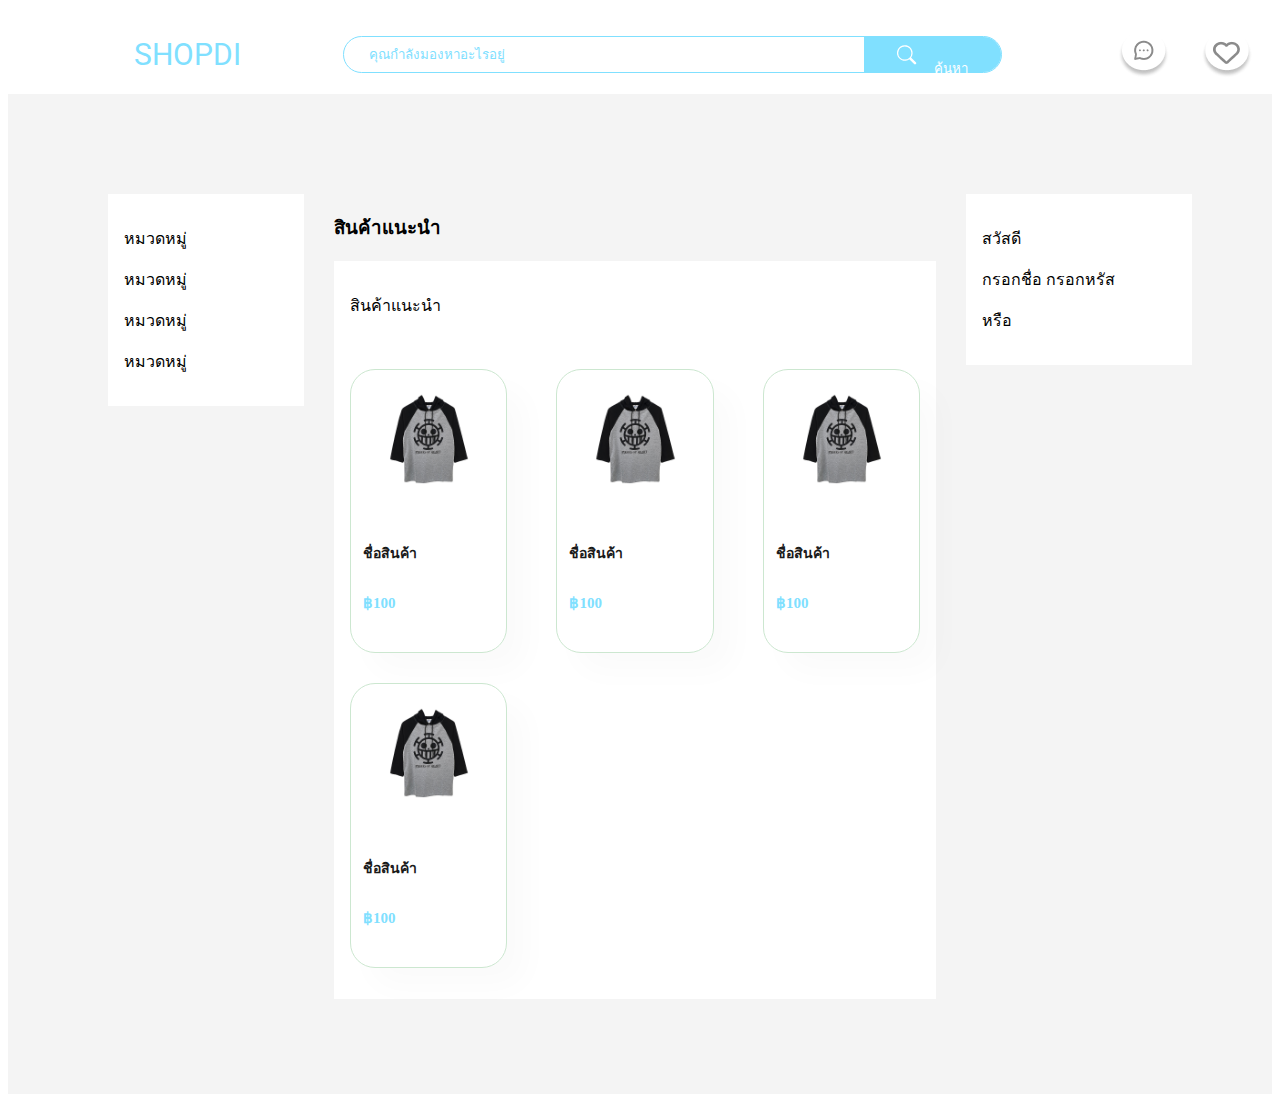
==== index.HTML @ a1b9ccfc "add" ====
<!DOCTYPE html>
<html lang="en">
<head>
    <meta charset="UTF-8">
    <meta http-equiv="X-UA-Compatible" content="IE=edge">
    <meta name="viewport" content="width=device-width, initial-scale=1.0">
    <link rel="stylesheet" href="style.css">
    <link href="https://cdn.jsdelivr.net/npm/bootstrap@5.3.0-alpha1/dist/css/bootstrap.min.css" rel="stylesheet" integrity="sha384-GLhlTQ8iRABdZLl6O3oVMWSktQOp6b7In1Zl3/Jr59b6EGGoI1aFkw7cmDA6j6gD" crossorigin="anonymous">
    <script src="https://cdn.jsdelivr.net/npm/bootstrap@5.3.0-alpha1/dist/js/bootstrap.bundle.min.js" integrity="sha384-w76AqPfDkMBDXo30jS1Sgez6pr3x5MlQ1ZAGC+nuZB+EYdgRZgiwxhTBTkF7CXvN" crossorigin="anonymous"></script>
    <link rel="preconnect" href="https://fonts.googleapis.com">
    <link rel="preconnect" href="https://fonts.gstatic.com" crossorigin>
    <link href="https://fonts.googleapis.com/css2?family=Roboto&display=swap" rel="stylesheet">
    <title>SHOPDI</title>
</head>
<body>
    <nav id="nav">
        <div class="input-search">
            <div class="nav-brand">
                <a href="index.html" id="nav-brand">SHOPDI</a>
            </div>
            <div class="input">         
                    <input type="text" placeholder="คุณกำลังมองหาอะไรอยู่" id="input">
                    <button type="button" id="btn">
                        <svg xmlns="http://www.w3.org/2000/svg" width="24" height="30" id="bi" viewBox="0 0 20 13" fill="currentColor">
                            <path d="M11.742 10.344a6.5 6.5 0 1 0-1.397 1.398h-.001c.03.04.062.078.098.115l3.85 3.85a1 1 0 0 0 1.415-1.414l-3.85-3.85a1.007 1.007 0 0 0-.115-.1zM12 6.5a5.5 5.5 0 1 1-11 0 5.5 5.5 0 0 1 11 0z"/>
                        </svg>
                        ค้นหา
                    </button>
            </div>
            <div class="icon">
                <img class="img" src="images/ข้อความ.png">
                <img class="img" src="images/ถูกใจ.png">
                <img class="img" src="images/โปรไฟล์.png">
            </div>
        </div>
    </nav>
    <div class="flexbox">    
        <div id="item-1">
            <div class="content">
                <p>หมวดหมู่</p>
                <p>หมวดหมู่</p>
                <p>หมวดหมู่</p>
                <p>หมวดหมู่</p>
            </div>
        </div>
        <div id="item-2">
            <h3>สินค้าแนะนำ</h3>
            <div class="content">
                <p>สินค้าแนะนำ</p>
                <section id="product1" class="section-1">
                    <div class="pro-container">
                        <div class="pro">
                            <img class="img" src="images/shop1.jpg" id="shop1" alt="">
                            <div class="des">
                                <h5>ชื่อสินค้า</h5>
                                <h4> ฿100</h4>
                            </div>
                        </div>
                        <div class="pro">
                            <img class="img" src="images/shop1.jpg" id="shop1" alt="">
                            <div class="des">
                                <h5>ชื่อสินค้า</h5>
                                <h4> ฿100</h4>
                            </div>
                        </div>
                        <div class="pro">
                            <img class="img" src="images/shop1.jpg" id="shop1" alt="">
                            <div class="des">
                                <h5>ชื่อสินค้า</h5>
                                <h4> ฿100</h4>
                            </div>
                        </div>
                        <div class="pro">
                            <img class="img" src="images/shop1.jpg" id="shop1" alt="">
                            <div class="des">
                                <h5>ชื่อสินค้า</h5>
                                <h4> ฿100</h4>
                            </div>
                        </div>
                    </div>
                </section>
            </div>
        </div>
        <div id="item-3">
            <div class="content">
                <p>สวัสดี </p>
                <p>กรอกชื่อ กรอกหรัส</p>
                <p>หรือ</p>
            </div>
        </div>
    </div>
    <script src="script.js"></script>
</body>
</html>
---- style.css ----
.input-search{
    display: flex;
    align-items: center;
    margin-top: 15px;
    margin-left: 10%;
    margin-right: 10%;
}

.nav-brand{
    font-size: 30px;
}

#nav-brand{
    text-decoration: none;
    font-family: 'Roboto', sans-serif;
    color: #80E0FF;
}

.input{
    display: flex;
    margin-left: 10%;
    margin-right: 10%;
    border: solid 1px #80E0FF;
    border-radius: 32px;
    width: 657px;
    align-items: center;
}

#input{
    width: 545px;
    height: 20px;
    border: none;
    margin-left: 20px;
    outline: #80E0FF;
    padding: 5px;
    font-family: 'Roboto', sans-serif;
}

input::placeholder{
    color: #80E0FF;
}

#bi{
    color: #FFF;
    margin-right: 10px;
    margin-bottom: 5px;
}

#btn{
    background-color: #80E0FF;
    outline: none;
    border: none;
    color: #FFF;
    border-top-right-radius: 30px;
    border-bottom-right-radius: 30px;
    height: 35px;
    width:150px;
    font-family: 'Roboto', sans-serif;
}

.icon{
    display: flex;
}

.img{
    margin: 10%;
    cursor: pointer;
}

.flexbox{
    background-color: #F4F4F4;
    display: flex;
    box-sizing: border-box;
    flex-direction: row;
    height: 1000px;
    padding-top: 100px;
}

#item-1{
    display: block;
    box-sizing: border-box;
    width: 25%;
    padding-left: 100px;
    padding-right: 20px;
}

#item-2{
    display: block;
    box-sizing: border-box;
    width: 50%;
    padding-left: 10px;
    padding-right: 20px;
}

#item-3{
    display: block;
    box-sizing: border-box;
    width: 25%;
    padding-left: 10px;
    padding-right: 80px;
}

.content{
    background-color: #FFF;
    padding: 16px;
}

#product1{
    text-align: center;
}

#product1 .pro-container{
    display: flex;
    justify-content:space-between;
    padding-top: 20px;
    flex-wrap: wrap;
}

#product1 .pro{
    width: 23%;
    min-width: 50px;
    padding: 10px 12px;
    border: 1px solid #cce7d0;
    border-radius: 25px;
    cursor: pointer;
    box-shadow: 20px 20px 30px rgba(0, 0, 0, 0.02);
    margin: 15px 0;
    transition: 0.2s ease;
}

#product1 .pro:hover{
    box-shadow: 20px 20px 30px rgba(0, 0, 0, 0.06);

}

#product1 .pro img{
    width: 70%;
    border-radius: 20px;
}

#product1 .pro .des{
    text-align: start;
    padding: 10px 0;
}


#product1 .pro .des h5{
    padding-top: 7px;
    color: #1a1a1a;
    font-size: 14px;
}

#product1 .pro .des h4{
    padding-top: 7px;
    font-size: 15px;
    font-weight: 700;
    color: #80E0FF;
}
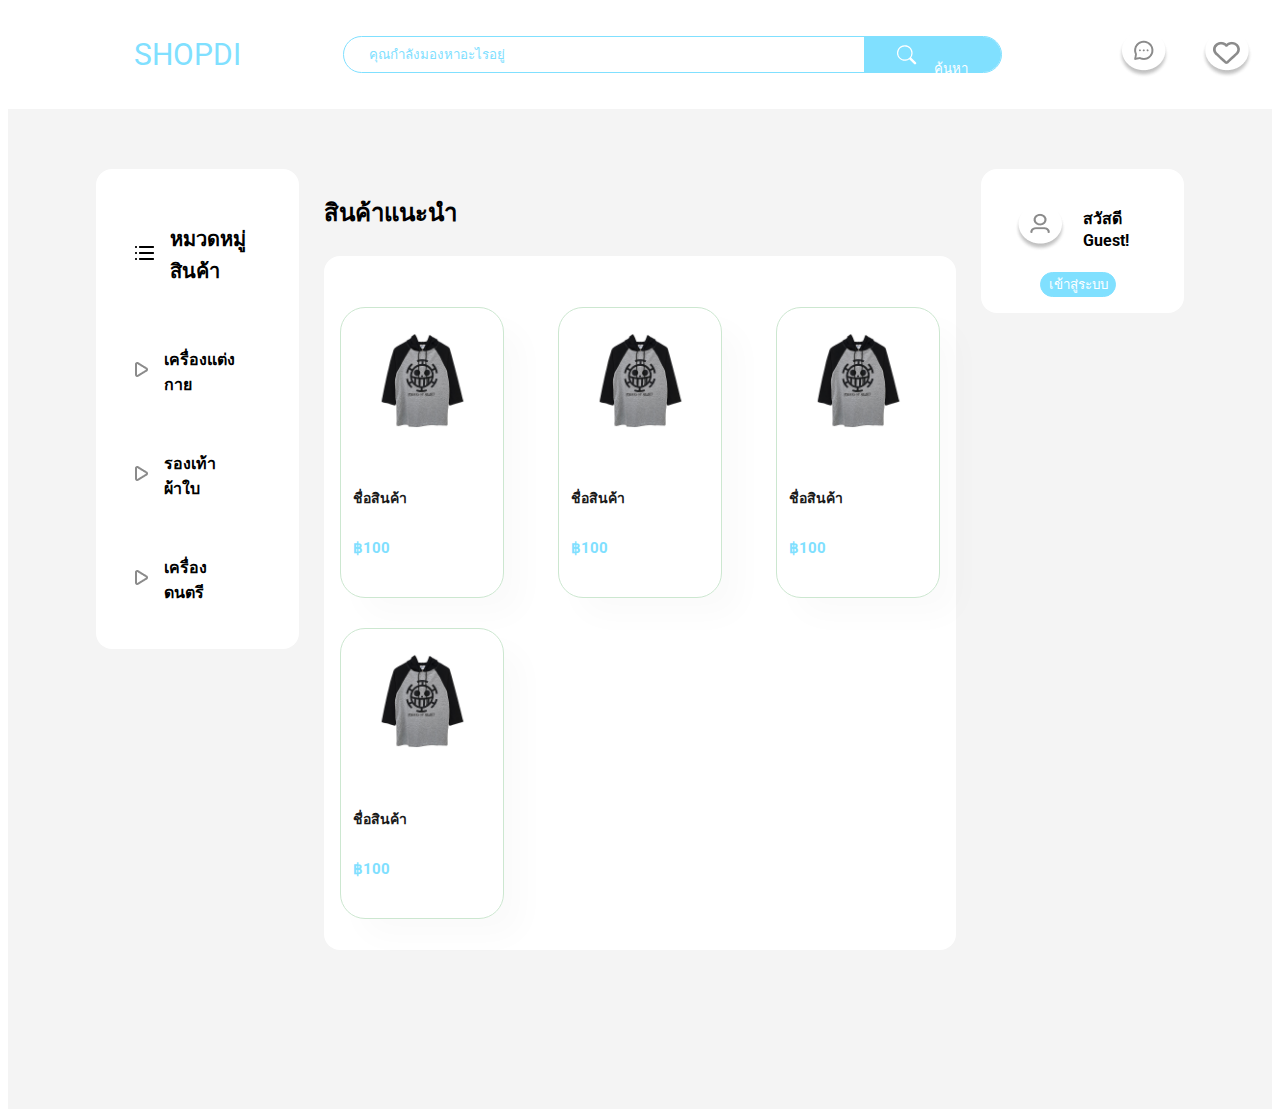
==== commit f099a1a3: "push" ====
--- a/index.HTML
+++ b/index.HTML
@@ -37,16 +37,27 @@
     <div class="flexbox">    
         <div id="item-1">
             <div class="content">
-                <p>หมวดหมู่</p>
-                <p>หมวดหมู่</p>
-                <p>หมวดหมู่</p>
-                <p>หมวดหมู่</p>
+                <div class="in-item">
+                    <img class="img" src="images/Group.png">
+                    <h4 id="in-item-1" style="font-size: 20px;">หมวดหมู่สินค้า</h4>
+                </div>
+                <div class="in-item">
+                    <img class="img" src="images/Vector.png">
+                    <h4 id="in-item-2" style="font-size: 16px;">เครื่องแต่งกาย</h4>
+                </div>
+                <div class="in-item">
+                    <img class="img" src="images/Vector.png">
+                    <h4 id="in-item-3" style="font-size: 16px;">รองเท้าผ้าใบ</h4>
+                </div>
+                <div class="in-item">
+                    <img class="img" src="images/Vector.png">
+                    <h4 id="in-item-4" style="font-size: 16px;">เครื่องดนตรี</h4>
+                </div>
             </div>
         </div>
         <div id="item-2">
-            <h3>สินค้าแนะนำ</h3>
+            <h3 style="font-size: 24px;">สินค้าแนะนำ</h3>
             <div class="content">
-                <p>สินค้าแนะนำ</p>
                 <section id="product1" class="section-1">
                     <div class="pro-container">
                         <div class="pro">
@@ -83,9 +94,11 @@
         </div>
         <div id="item-3">
             <div class="content">
-                <p>สวัสดี </p>
-                <p>กรอกชื่อ กรอกหรัส</p>
-                <p>หรือ</p>
+                <div class="login">
+                    <img class="img" src="images/โปรไฟล์.png">
+                    <h4 class="font" style="font-size: 16px;">สวัสดี Guest!</h4>
+                </div>
+                <button class="btn-log">เข้าสู่ระบบ</button>
             </div>
         </div>
     </div>
--- a/style.css
+++ b/style.css
@@ -6,14 +6,16 @@
     margin-right: 10%;
 }
 
-.nav-brand{
-    font-size: 30px;
-}
+.font{
+    font-family: 'Roboto', sans-serif;
+}
+
 
 #nav-brand{
     text-decoration: none;
     font-family: 'Roboto', sans-serif;
     color: #80E0FF;
+    font-size: 30px;
 }
 
 .input{
@@ -73,36 +75,78 @@
     box-sizing: border-box;
     flex-direction: row;
     height: 1000px;
-    padding-top: 100px;
+    padding-top: 60px;
+    font-family: 'Roboto', sans-serif;
+    margin-top: 15px;
+    align-items: flex-start;
 }
 
 #item-1{
     display: block;
     box-sizing: border-box;
     width: 25%;
-    padding-left: 100px;
-    padding-right: 20px;
+    padding-left: 7%;
+    padding-right: 2%;
 }
 
 #item-2{
     display: block;
     box-sizing: border-box;
     width: 50%;
-    padding-left: 10px;
-    padding-right: 20px;
+    padding-left: 2%px;
+    padding-right: 2%px;
 }
 
 #item-3{
     display: block;
     box-sizing: border-box;
     width: 25%;
-    padding-left: 10px;
-    padding-right: 80px;
+    padding-left: 2%;
+    padding-right: 7%;
 }
 
 .content{
     background-color: #FFF;
     padding: 16px;
+    border-radius: 16px;
+}
+
+.in-item{
+    display: flex;
+    align-items: center;
+    justify-content: center;
+    box-sizing: border-box;
+    margin: 4%;
+}
+
+#in-item-1{
+    display: flex;
+    padding-top: 3%;
+    padding-right: 3%;
+}
+
+#in-item-2{
+    padding-top: 3%;
+    display: flex;
+    padding-right: 14%;
+}
+
+#in-item-3{
+    padding-top: 3%;
+    display: flex;
+    padding-right: 17%;
+}
+
+#in-item-4{
+    padding-top: 3%;
+    display: flex;
+    padding-right: 20%;
+}
+
+.in-item img{
+    align-items: flex-start;
+    width: auto;
+    height: auto;
 }
 
 #product1{
@@ -157,3 +201,17 @@
     color: #80E0FF;
 }
 
+.login{
+    display: flex;
+    align-items: center;
+}
+
+.btn-log{
+    border-radius: 16px;
+    background-color: #80E0FF;
+    margin-left: 25%;
+    margin-right: 25%;
+    color: #FFF;
+    border: solid 1px #80E0FF;
+    width: 45%;
+}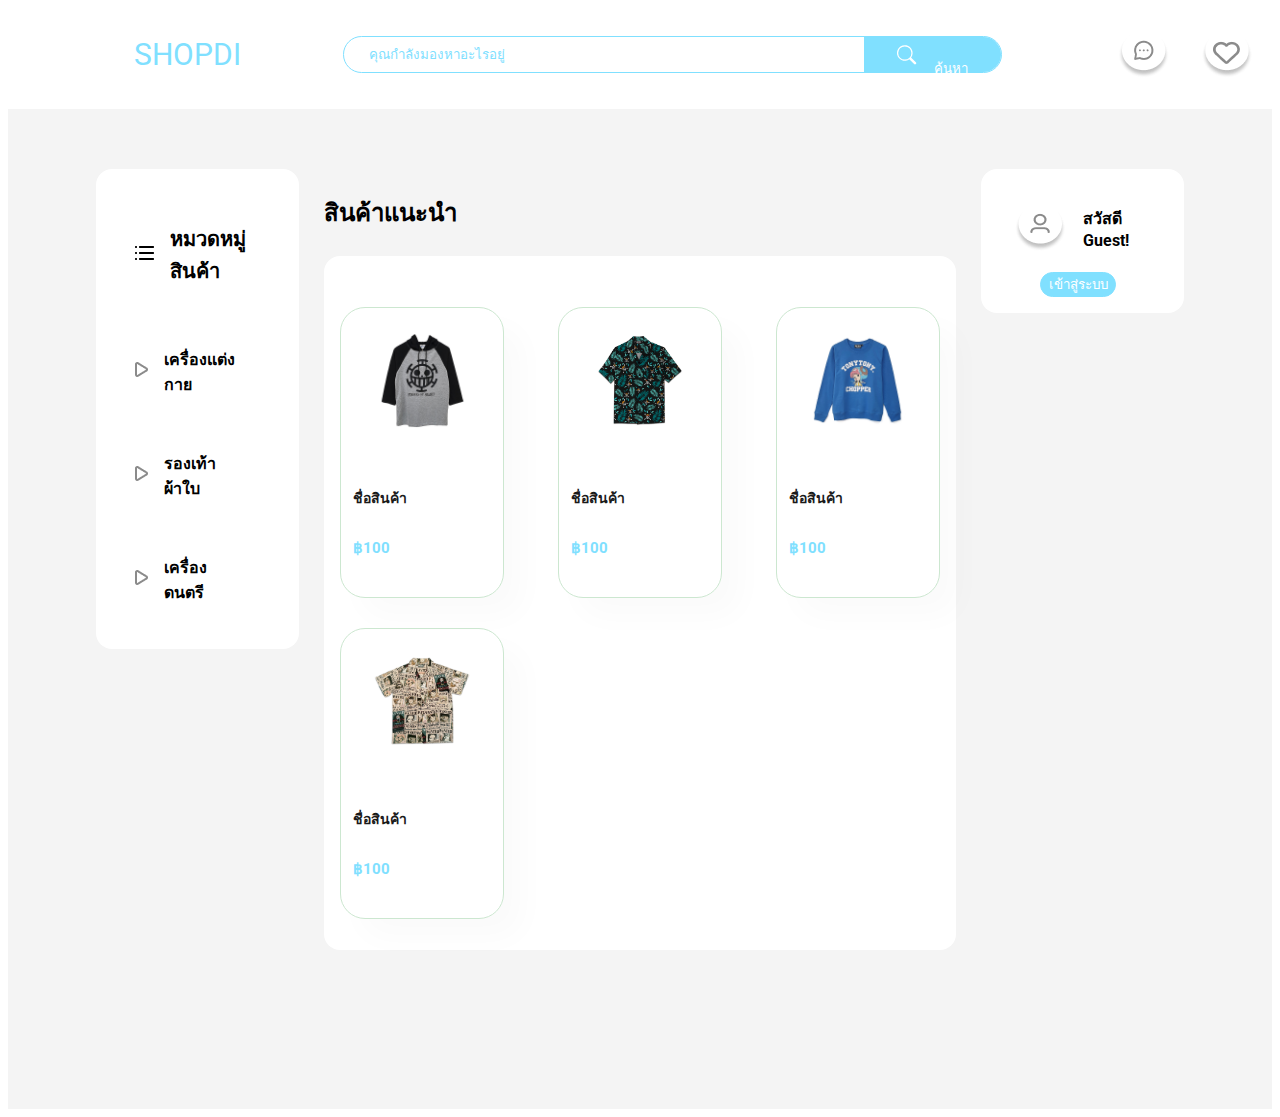
==== commit f8f0ce9b: "add" ====
--- a/index.HTML
+++ b/index.HTML
@@ -60,29 +60,29 @@
             <div class="content">
                 <section id="product1" class="section-1">
                     <div class="pro-container">
-                        <div class="pro">
+                        <div class="pro" onclick="window.location.href='sproduct.html';">
                             <img class="img" src="images/shop1.jpg" id="shop1" alt="">
                             <div class="des">
                                 <h5>ชื่อสินค้า</h5>
                                 <h4> ฿100</h4>
                             </div>
                         </div>
-                        <div class="pro">
-                            <img class="img" src="images/shop1.jpg" id="shop1" alt="">
+                        <div class="pro" onclick="window.location.href='sproduct-2.html';">
+                            <img class="img" src="images/shop2.jpg" id="shop1" alt="">
                             <div class="des">
                                 <h5>ชื่อสินค้า</h5>
                                 <h4> ฿100</h4>
                             </div>
                         </div>
-                        <div class="pro">
-                            <img class="img" src="images/shop1.jpg" id="shop1" alt="">
+                        <div class="pro" onclick="window.location.href='sproduct-1.html';">
+                            <img class="img" src="images/shop3.jpg" id="shop1" alt="">
                             <div class="des">
                                 <h5>ชื่อสินค้า</h5>
                                 <h4> ฿100</h4>
                             </div>
                         </div>
-                        <div class="pro">
-                            <img class="img" src="images/shop1.jpg" id="shop1" alt="">
+                        <div class="pro" onclick="window.location.href='sproduct-3.html';">
+                            <img class="img" src="images/shop4.jpg" id="shop1" alt="">
                             <div class="des">
                                 <h5>ชื่อสินค้า</h5>
                                 <h4> ฿100</h4>
--- a/style.css
+++ b/style.css
@@ -214,4 +214,72 @@
     color: #FFF;
     border: solid 1px #80E0FF;
     width: 45%;
-}+}
+
+.content-sproduct{
+    background-color: #ffffff;
+    width: 545%;
+    padding: 125px;
+    border-radius: 10px;
+}
+
+#prodetails{
+    display: flex;
+    margin-top: 20px;
+}
+
+#prodetails .single-pro-image{
+    width: 40%;
+    margin-right: 50px;
+}
+
+.small-img-group{
+    display: flex;
+    justify-content: space-between;
+}
+
+.small-img-col{
+    flex-basis: 24%;
+    cursor: pointer;
+}
+
+#prodetails .single-pro-details{
+    width: 50%;
+    padding-top:30px;
+}
+
+#prodetails .single-pro-details h4{
+    padding: 40px 0 20px 0;
+}
+
+#prodetails .single-pro-details h2{
+    font-size: 26px;
+    color: #80E0FF;
+}
+
+#prodetails .single-pro-details button{
+    width: 125px;
+    padding: 10px;
+    border-radius: 100px;
+    background: #80E0FF;
+    color: #ffffff;
+}
+
+#prodetails .single-pro-details span{
+    line-height: 25px;
+}
+
+.profile{
+    display: flex;
+}
+
+.content-sproduct-1{
+    background-color: #80E0FF;
+    width: 400px;
+    height: 80px;
+    padding: 10px;
+    border-radius: 10px;
+    padding-top:10px;
+    margin-top: 30px;
+}
+
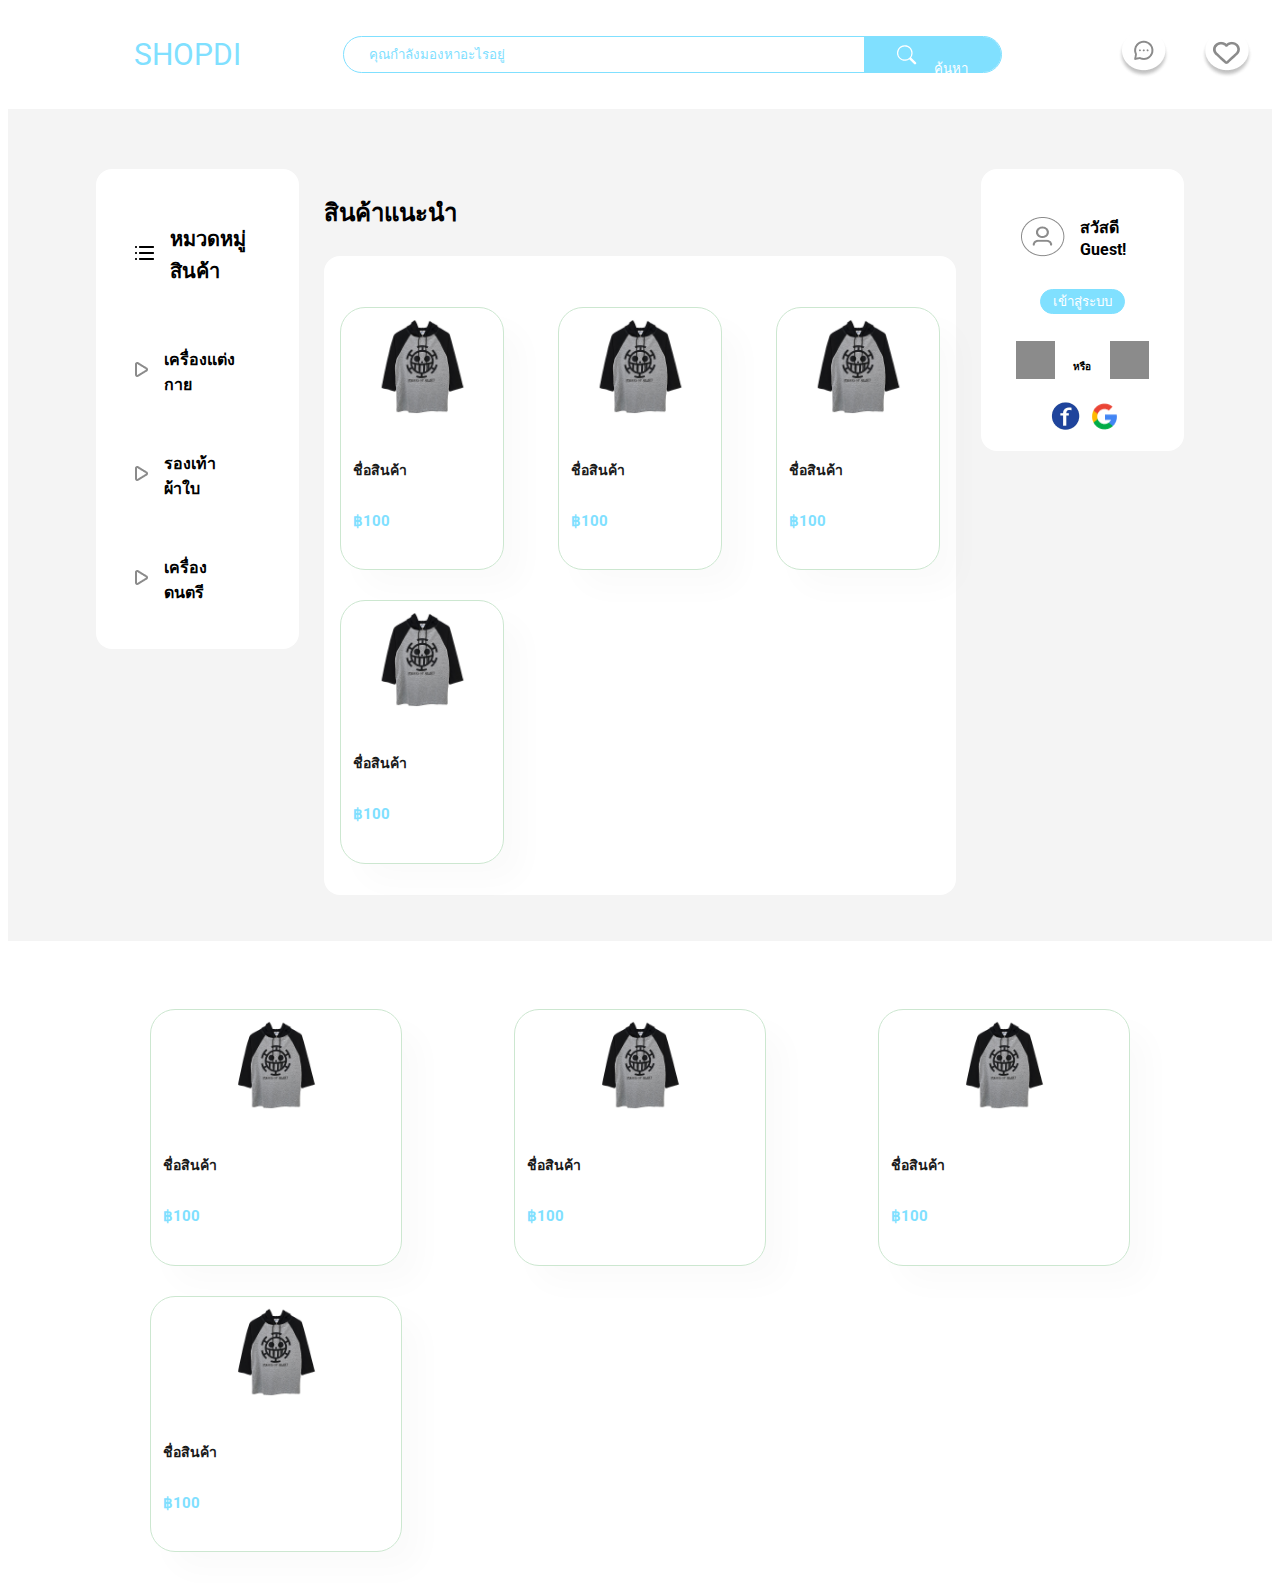
==== commit d655b127: "push" ====
--- a/index.HTML
+++ b/index.HTML
@@ -28,9 +28,9 @@
                     </button>
             </div>
             <div class="icon">
-                <img class="img" src="images/ข้อความ.png">
-                <img class="img" src="images/ถูกใจ.png">
-                <img class="img" src="images/โปรไฟล์.png">
+                <img class="img-feature" src="images/ข้อความ.png">
+                <img class="img-feature" src="images/ถูกใจ.png">
+                <img class="img-feature" src="images/โปรไฟล์.png">
             </div>
         </div>
     </nav>
@@ -38,19 +38,19 @@
         <div id="item-1">
             <div class="content">
                 <div class="in-item">
-                    <img class="img" src="images/Group.png">
+                    <img class="img-feature" src="images/Group.png">
                     <h4 id="in-item-1" style="font-size: 20px;">หมวดหมู่สินค้า</h4>
                 </div>
                 <div class="in-item">
-                    <img class="img" src="images/Vector.png">
+                    <img class="img-feature" src="images/Vector.png">
                     <h4 id="in-item-2" style="font-size: 16px;">เครื่องแต่งกาย</h4>
                 </div>
                 <div class="in-item">
-                    <img class="img" src="images/Vector.png">
+                    <img class="img-feature" src="images/Vector.png">
                     <h4 id="in-item-3" style="font-size: 16px;">รองเท้าผ้าใบ</h4>
                 </div>
                 <div class="in-item">
-                    <img class="img" src="images/Vector.png">
+                    <img class="img-feature" src="images/Vector.png">
                     <h4 id="in-item-4" style="font-size: 16px;">เครื่องดนตรี</h4>
                 </div>
             </div>
@@ -60,29 +60,29 @@
             <div class="content">
                 <section id="product1" class="section-1">
                     <div class="pro-container">
-                        <div class="pro" onclick="window.location.href='sproduct.html';">
+                        <div class="pro">
                             <img class="img" src="images/shop1.jpg" id="shop1" alt="">
                             <div class="des">
                                 <h5>ชื่อสินค้า</h5>
                                 <h4> ฿100</h4>
                             </div>
                         </div>
-                        <div class="pro" onclick="window.location.href='sproduct-2.html';">
-                            <img class="img" src="images/shop2.jpg" id="shop1" alt="">
+                        <div class="pro">
+                            <img class="img" src="images/shop1.jpg" id="shop1" alt="">
                             <div class="des">
                                 <h5>ชื่อสินค้า</h5>
                                 <h4> ฿100</h4>
                             </div>
                         </div>
-                        <div class="pro" onclick="window.location.href='sproduct-1.html';">
-                            <img class="img" src="images/shop3.jpg" id="shop1" alt="">
+                        <div class="pro">
+                            <img class="img" src="images/shop1.jpg" id="shop1" alt="">
                             <div class="des">
                                 <h5>ชื่อสินค้า</h5>
                                 <h4> ฿100</h4>
                             </div>
                         </div>
-                        <div class="pro" onclick="window.location.href='sproduct-3.html';">
-                            <img class="img" src="images/shop4.jpg" id="shop1" alt="">
+                        <div class="pro">
+                            <img class="img" src="images/shop1.jpg" id="shop1" alt="">
                             <div class="des">
                                 <h5>ชื่อสินค้า</h5>
                                 <h4> ฿100</h4>
@@ -95,13 +95,58 @@
         <div id="item-3">
             <div class="content">
                 <div class="login">
-                    <img class="img" src="images/โปรไฟล์.png">
+                    <img class="img-feature" src="images/โปรไฟล์-ล็อคอิน.png">
                     <h4 class="font" style="font-size: 16px;">สวัสดี Guest!</h4>
                 </div>
                 <button class="btn-log">เข้าสู่ระบบ</button>
+                <div class="at-login">
+                    <hr class="hr" width=25% size=1 color="#8B8B8B">
+                    <h6 class="font" id="text-or">หรือ</h6>
+                    <hr class="hr" width=25% size=1 color="#8B8B8B">
+                </div>
+                <div id="at-login" class="at-login">
+                    <img class="img-login" src="images/facebook.png">
+                    <img class="img-login" src="images/google.png">
+                </div>
             </div>
         </div>
-    </div>
+        <div id="item-4">
+            <div class="content">
+                <section id="product1" class="section-2">
+                    <div class="pro-container">
+                        <div class="pro">
+                            <img class="img-pro" src="images/shop1.jpg" id="shop1" alt="">
+                            <div class="des">
+                                <h5>ชื่อสินค้า</h5>
+                                <h4> ฿100</h4>
+                            </div>
+                        </div>
+                        <div class="pro">
+                            <img class="img-pro" src="images/shop1.jpg" id="shop1" alt="">
+                            <div class="des">
+                                <h5>ชื่อสินค้า</h5>
+                                <h4> ฿100</h4>
+                            </div>
+                        </div>
+                        <div class="pro">
+                            <img class="img-pro" src="images/shop1.jpg" id="shop1" alt="">
+                            <div class="des">
+                                <h5>ชื่อสินค้า</h5>
+                                <h4> ฿100</h4>
+                            </div>
+                        </div>
+                        <div class="pro">
+                            <img class="img-pro" src="images/shop1.jpg" id="shop1" alt="">
+                            <div class="des">
+                                <h5>ชื่อสินค้า</h5>
+                                <h4> ฿100</h4>
+                            </div>
+                        </div>
+                    </div>
+                </section>
+            </div>
+        </div>
+    <div>
     <script src="script.js"></script>
 </body>
 </html>--- a/style.css
+++ b/style.css
@@ -64,7 +64,7 @@
     display: flex;
 }
 
-.img{
+.img-feature{
     margin: 10%;
     cursor: pointer;
 }
@@ -74,11 +74,12 @@
     display: flex;
     box-sizing: border-box;
     flex-direction: row;
-    height: 1000px;
+    height: 832px;
     padding-top: 60px;
     font-family: 'Roboto', sans-serif;
     margin-top: 15px;
-    align-items: flex-start;
+    justify-content: center;
+    flex-wrap: wrap;
 }
 
 #item-1{
@@ -103,6 +104,15 @@
     width: 25%;
     padding-left: 2%;
     padding-right: 7%;
+}
+
+#item-4{
+    display: block;
+    box-sizing: border-box;
+    width: 80%;
+    padding-left: 2%px;
+    padding-right: 2%px;
+    margin-top: 5%;
 }
 
 .content{
@@ -117,6 +127,7 @@
     justify-content: center;
     box-sizing: border-box;
     margin: 4%;
+    cursor: pointer;
 }
 
 #in-item-1{
@@ -204,82 +215,43 @@
 .login{
     display: flex;
     align-items: center;
+    margin: 5%;
 }
 
 .btn-log{
-    border-radius: 16px;
+    border-radius: 20px;
     background-color: #80E0FF;
     margin-left: 25%;
     margin-right: 25%;
+    margin-bottom: 5%;
     color: #FFF;
     border: solid 1px #80E0FF;
-    width: 45%;
-}
-
-.content-sproduct{
-    background-color: #ffffff;
-    width: 545%;
-    padding: 125px;
-    border-radius: 10px;
-}
-
-#prodetails{
-    display: flex;
-    margin-top: 20px;
-}
-
-#prodetails .single-pro-image{
+    width: 50%;
+    height: 70%;
+}
+
+.at-login{
+    display: flex;
+    justify-content: center;
+}
+
+.hr{
+    display: flex;
+    margin: 11%;
+    align-items: center;
+}
+
+#text-or{
+    font-size: 10px;    
+    padding-top: 8%;
+}
+
+#at-login .img-login{
+    cursor: pointer;
+    margin: 2%;
+}
+
+#product1 .pro .img-pro{
     width: 40%;
-    margin-right: 50px;
-}
-
-.small-img-group{
-    display: flex;
-    justify-content: space-between;
-}
-
-.small-img-col{
-    flex-basis: 24%;
-    cursor: pointer;
-}
-
-#prodetails .single-pro-details{
-    width: 50%;
-    padding-top:30px;
-}
-
-#prodetails .single-pro-details h4{
-    padding: 40px 0 20px 0;
-}
-
-#prodetails .single-pro-details h2{
-    font-size: 26px;
-    color: #80E0FF;
-}
-
-#prodetails .single-pro-details button{
-    width: 125px;
-    padding: 10px;
-    border-radius: 100px;
-    background: #80E0FF;
-    color: #ffffff;
-}
-
-#prodetails .single-pro-details span{
-    line-height: 25px;
-}
-
-.profile{
-    display: flex;
-}
-
-.content-sproduct-1{
-    background-color: #80E0FF;
-    width: 400px;
-    height: 80px;
-    padding: 10px;
-    border-radius: 10px;
-    padding-top:10px;
-    margin-top: 30px;
-}
-
+    border-radius: 20px;
+}
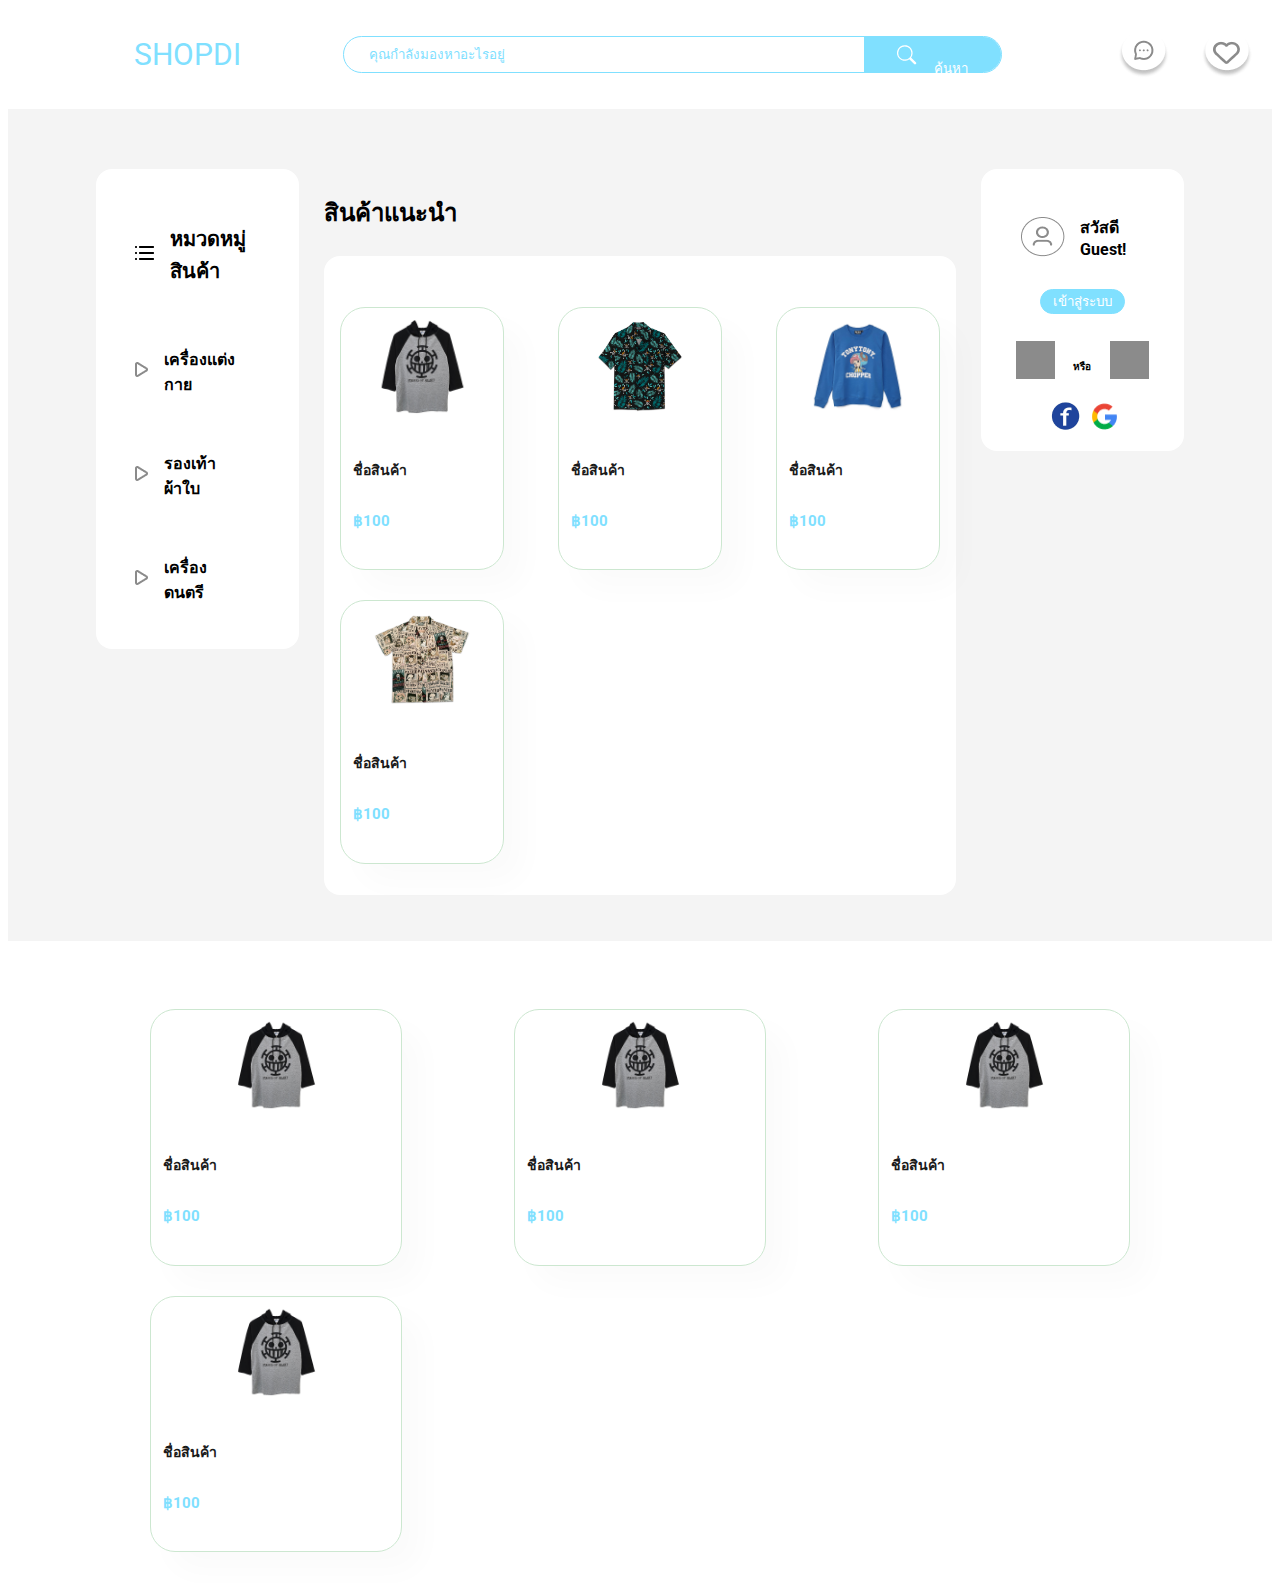
==== commit c9883dda: "push" ====
--- a/index.HTML
+++ b/index.HTML
@@ -60,29 +60,29 @@
             <div class="content">
                 <section id="product1" class="section-1">
                     <div class="pro-container">
-                        <div class="pro">
+                        <div class="pro" onclick="window.location.href='sproduct.html';">
                             <img class="img" src="images/shop1.jpg" id="shop1" alt="">
                             <div class="des">
                                 <h5>ชื่อสินค้า</h5>
                                 <h4> ฿100</h4>
                             </div>
                         </div>
-                        <div class="pro">
-                            <img class="img" src="images/shop1.jpg" id="shop1" alt="">
+                        <div class="pro" onclick="window.location.href='sproduct-2.html';">
+                            <img class="img" src="images/shop2.jpg" id="shop1" alt="">
                             <div class="des">
                                 <h5>ชื่อสินค้า</h5>
                                 <h4> ฿100</h4>
                             </div>
                         </div>
-                        <div class="pro">
-                            <img class="img" src="images/shop1.jpg" id="shop1" alt="">
+                        <div class="pro" onclick="window.location.href='sproduct-1.html';">
+                            <img class="img" src="images/shop3.jpg" id="shop1" alt="">
                             <div class="des">
                                 <h5>ชื่อสินค้า</h5>
                                 <h4> ฿100</h4>
                             </div>
                         </div>
-                        <div class="pro">
-                            <img class="img" src="images/shop1.jpg" id="shop1" alt="">
+                        <div class="pro" onclick="window.location.href='sproduct-3.html';">
+                            <img class="img" src="images/shop4.jpg" id="shop1" alt="">
                             <div class="des">
                                 <h5>ชื่อสินค้า</h5>
                                 <h4> ฿100</h4>
--- a/style.css
+++ b/style.css
@@ -255,3 +255,70 @@
     width: 40%;
     border-radius: 20px;
 }
+
+.content-sproduct{
+    background-color: #ffffff;
+    width: 545%;
+    padding: 125px;
+    border-radius: 10px;
+}
+
+#prodetails{
+    display: flex;
+    margin-top: 20px;
+}
+
+#prodetails .single-pro-image{
+    width: 40%;
+    margin-right: 50px;
+}
+
+.small-img-group{
+    display: flex;
+    justify-content: space-between;
+}
+
+.small-img-col{
+    flex-basis: 24%;
+    cursor: pointer;
+}
+
+#prodetails .single-pro-details{
+    width: 50%;
+    padding-top:30px;
+}
+
+#prodetails .single-pro-details h4{
+    padding: 40px 0 20px 0;
+}
+
+#prodetails .single-pro-details h2{
+    font-size: 26px;
+    color: #80E0FF;
+}
+
+#prodetails .single-pro-details button{
+    width: 125px;
+    padding: 10px;
+    border-radius: 100px;
+    background: #80E0FF;
+    color: #ffffff;
+}
+
+#prodetails .single-pro-details span{
+    line-height: 25px;
+}
+
+.profile{
+    display: flex;
+}
+
+.content-sproduct-1{
+    background-color: #80E0FF;
+    width: 400px;
+    height: 80px;
+    padding: 10px;
+    border-radius: 10px;
+    padding-top:10px;
+    margin-top: 30px;
+}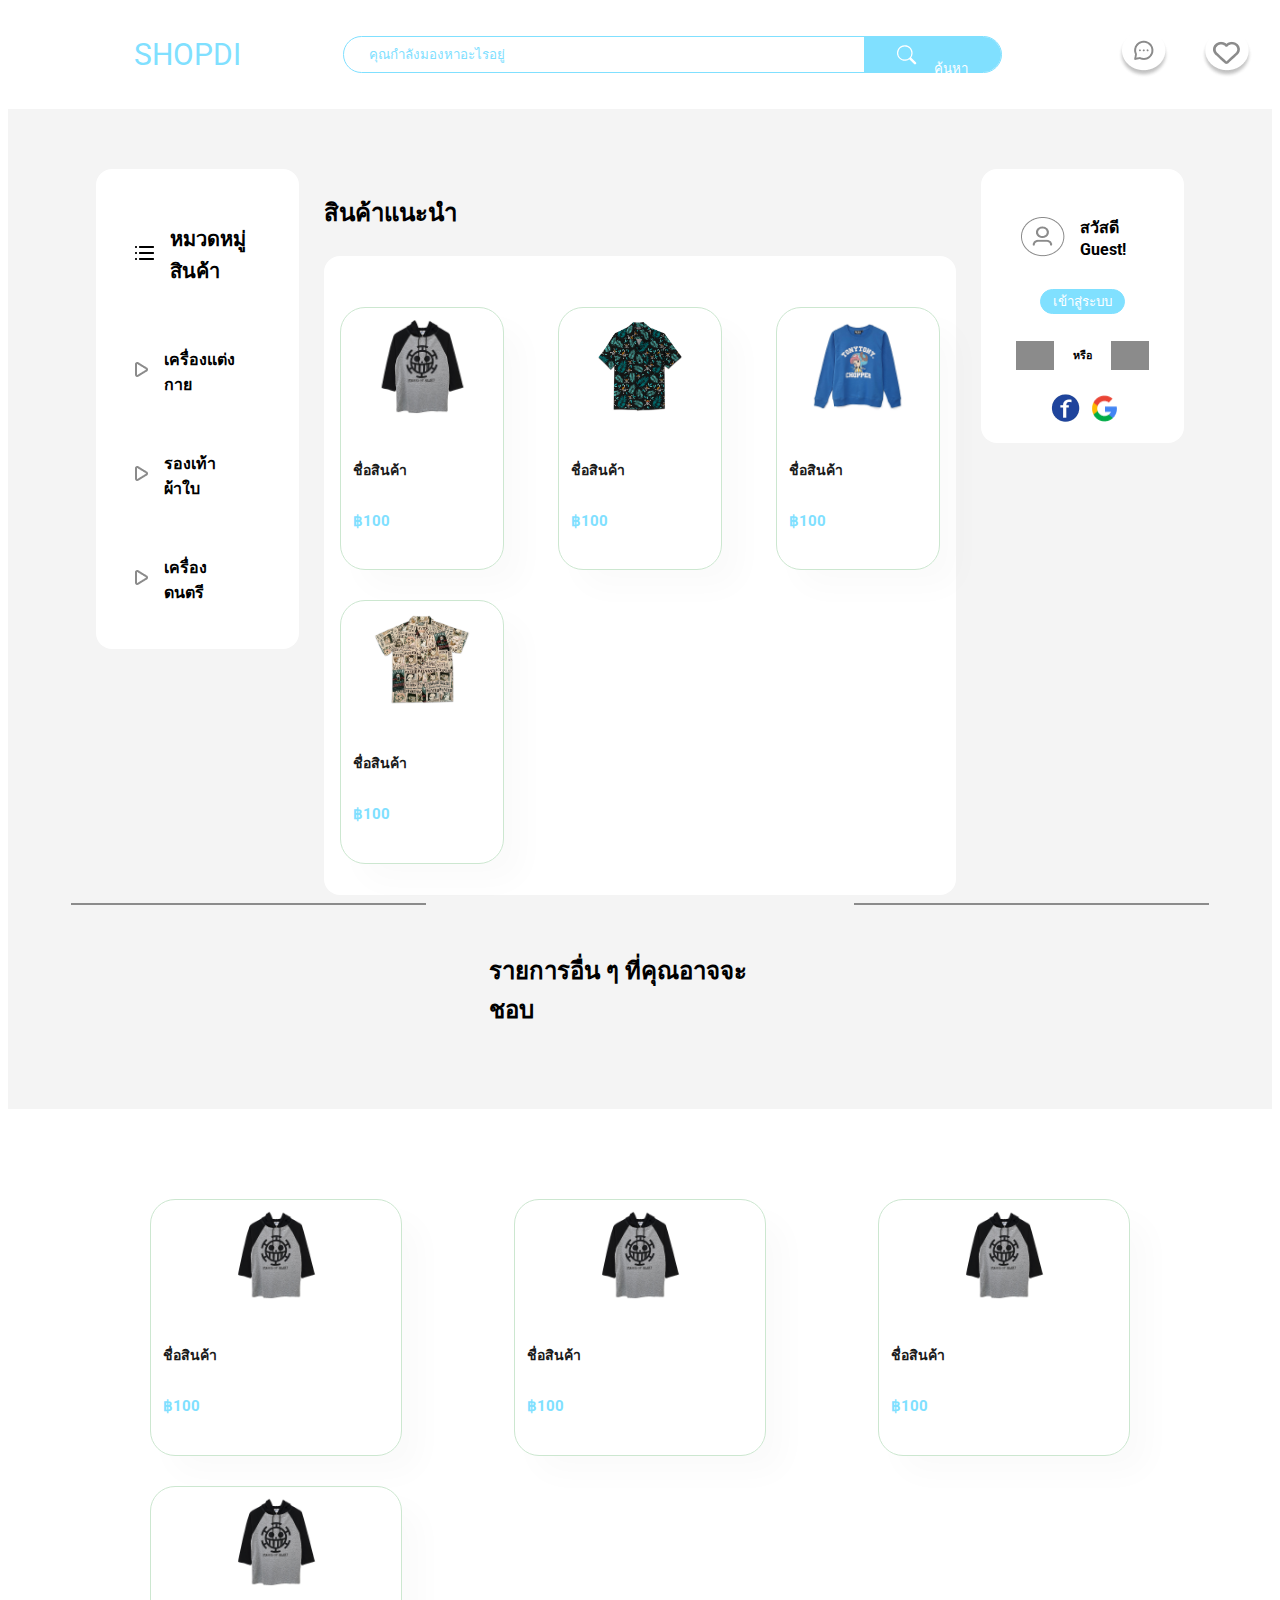
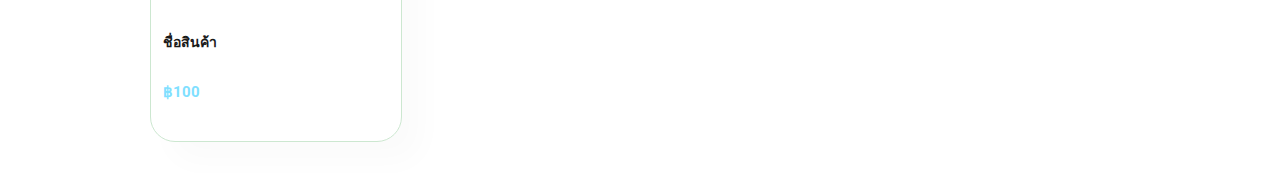
==== commit bf465a9d: "add" ====
--- a/index.HTML
+++ b/index.HTML
@@ -101,7 +101,7 @@
                 <button class="btn-log">เข้าสู่ระบบ</button>
                 <div class="at-login">
                     <hr class="hr" width=25% size=1 color="#8B8B8B">
-                    <h6 class="font" id="text-or">หรือ</h6>
+                    <h6 class="font" id="text-or1">หรือ</h6>
                     <hr class="hr" width=25% size=1 color="#8B8B8B">
                 </div>
                 <div id="at-login" class="at-login">
@@ -110,6 +110,13 @@
                 </div>
             </div>
         </div>
+
+        <div class="hr-or">
+            <hr class="hr-or-hr" width=28% size=2 color="#8B8B8B">
+            <h6 class="font" id="text-or-2" >รายการอื่น ๆ ที่คุณอาจจะชอบ</h6>
+            <hr class="hr-or-hr" width=28% size=2 color="#8B8B8B">
+        </div>
+
         <div id="item-4">
             <div class="content">
                 <section id="product1" class="section-2">
--- a/style.css
+++ b/style.css
@@ -74,7 +74,19 @@
     display: flex;
     box-sizing: border-box;
     flex-direction: row;
-    height: 832px;
+    height: 1000px;
+    padding-top: 60px;
+    font-family: 'Roboto', sans-serif;
+    margin-top: 15px;
+    justify-content: center;
+    flex-wrap: wrap;
+}
+
+.flexbox-1{
+    background-color: #F4F4F4;
+    box-sizing: border-box;
+    flex-direction: row;
+    height: 1000px;
     padding-top: 60px;
     font-family: 'Roboto', sans-serif;
     margin-top: 15px;
@@ -97,6 +109,8 @@
     padding-left: 2%px;
     padding-right: 2%px;
 }
+
+
 
 #item-3{
     display: block;
@@ -228,7 +242,7 @@
     border: solid 1px #80E0FF;
     width: 50%;
     height: 70%;
-}
+}   
 
 .at-login{
     display: flex;
@@ -241,9 +255,24 @@
     align-items: center;
 }
 
-#text-or{
+.hr-or-hr{ 
+    margin-left: 5%;
+    margin-right: 5%;
+}
+
+.hr-or{
+    display: flex;
+    justify-content: center;
+    width: 100%;
+}
+
+#text-or-1{
     font-size: 10px;    
     padding-top: 8%;
+}
+
+#text-or-2{
+    font-size: 24px;    
 }
 
 #at-login .img-login{
@@ -321,4 +350,5 @@
     border-radius: 10px;
     padding-top:10px;
     margin-top: 30px;
-}+}
+
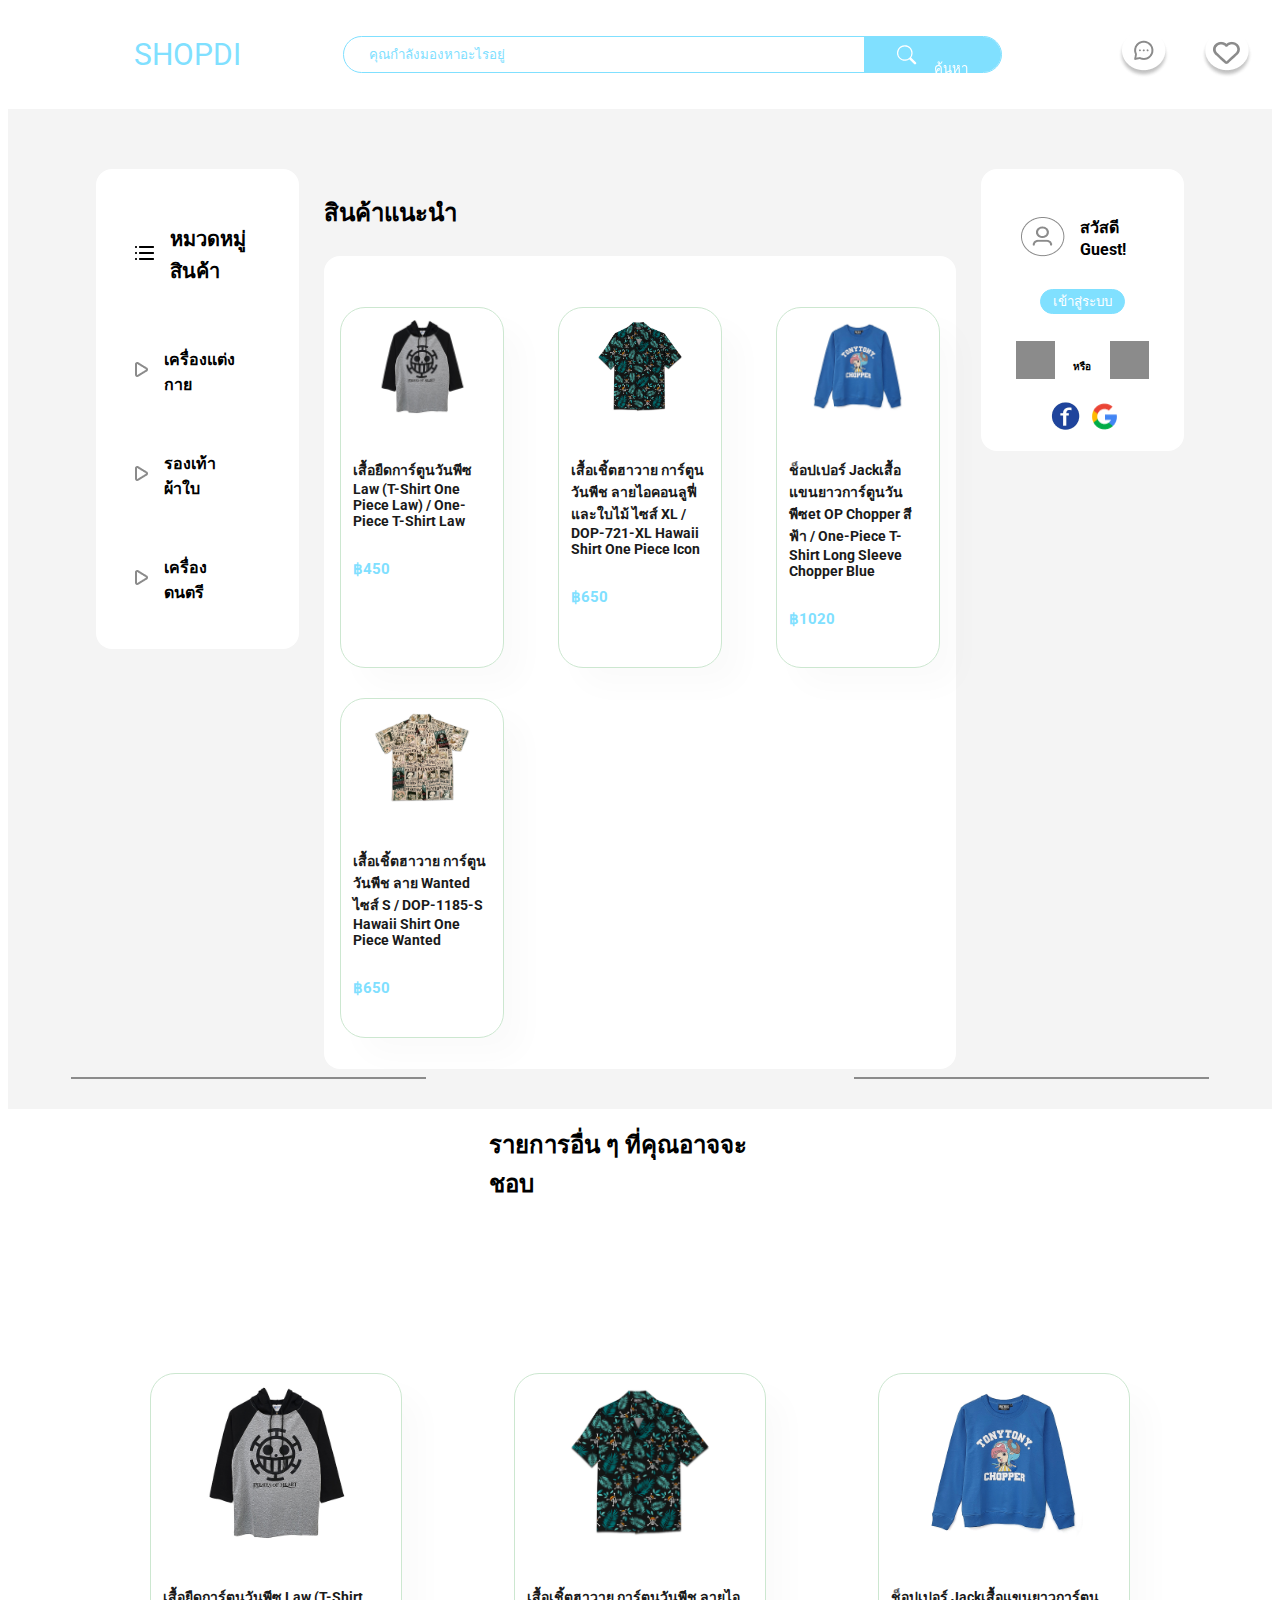
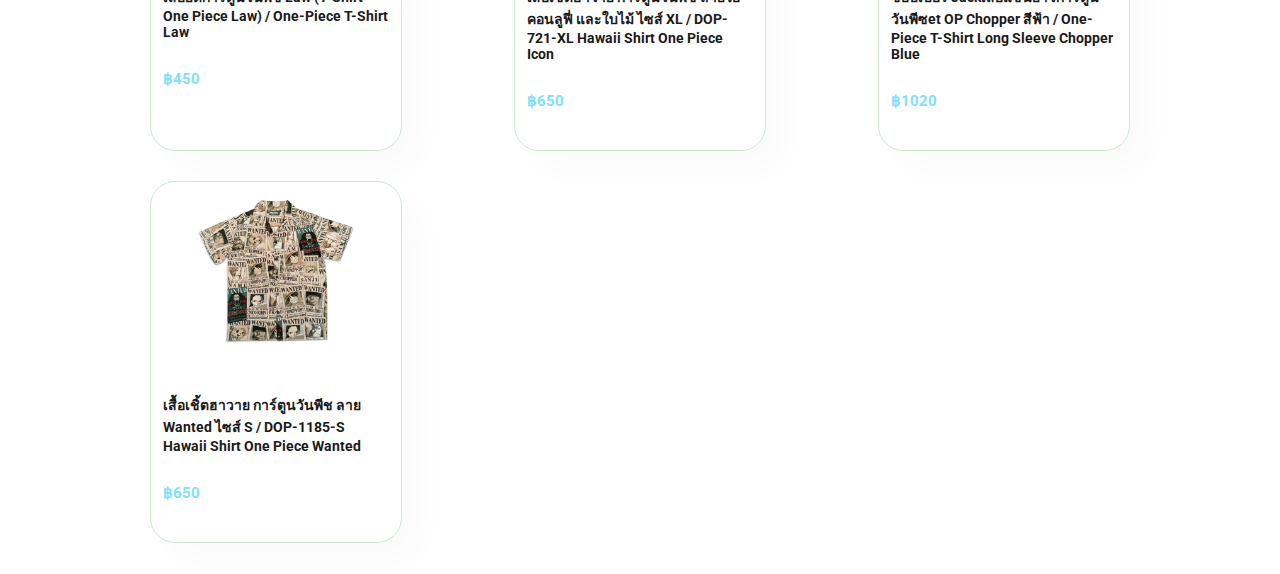
==== commit 29ad2aaf: "add" ====
--- a/index.HTML
+++ b/index.HTML
@@ -13,27 +13,29 @@
     <title>SHOPDI</title>
 </head>
 <body>
-    <nav id="nav">
-        <div class="input-search">
-            <div class="nav-brand">
-                <a href="index.html" id="nav-brand">SHOPDI</a>
+    <section id="header">
+        <nav id="nav">
+            <div class="input-search">
+                <div class="nav-brand">
+                    <a href="index.html" id="nav-brand">SHOPDI</a>
+                </div>
+                <div class="input">         
+                        <input type="text" placeholder="คุณกำลังมองหาอะไรอยู่" id="input">
+                        <button type="button" id="btn">
+                            <svg xmlns="http://www.w3.org/2000/svg" width="24" height="30" id="bi" viewBox="0 0 20 13" fill="currentColor">
+                                <path d="M11.742 10.344a6.5 6.5 0 1 0-1.397 1.398h-.001c.03.04.062.078.098.115l3.85 3.85a1 1 0 0 0 1.415-1.414l-3.85-3.85a1.007 1.007 0 0 0-.115-.1zM12 6.5a5.5 5.5 0 1 1-11 0 5.5 5.5 0 0 1 11 0z"/>
+                            </svg>
+                            ค้นหา
+                        </button>
+                </div>
+                <div class="icon">
+                    <img class="img-feature" src="images/ข้อความ.png">
+                    <img class="img-feature" src="images/ถูกใจ.png">
+                    <img class="img-feature" src="images/โปรไฟล์.png">
+                </div>
             </div>
-            <div class="input">         
-                    <input type="text" placeholder="คุณกำลังมองหาอะไรอยู่" id="input">
-                    <button type="button" id="btn">
-                        <svg xmlns="http://www.w3.org/2000/svg" width="24" height="30" id="bi" viewBox="0 0 20 13" fill="currentColor">
-                            <path d="M11.742 10.344a6.5 6.5 0 1 0-1.397 1.398h-.001c.03.04.062.078.098.115l3.85 3.85a1 1 0 0 0 1.415-1.414l-3.85-3.85a1.007 1.007 0 0 0-.115-.1zM12 6.5a5.5 5.5 0 1 1-11 0 5.5 5.5 0 0 1 11 0z"/>
-                        </svg>
-                        ค้นหา
-                    </button>
-            </div>
-            <div class="icon">
-                <img class="img-feature" src="images/ข้อความ.png">
-                <img class="img-feature" src="images/ถูกใจ.png">
-                <img class="img-feature" src="images/โปรไฟล์.png">
-            </div>
-        </div>
-    </nav>
+        </nav>
+    </section>
     <div class="flexbox">    
         <div id="item-1">
             <div class="content">
@@ -63,29 +65,29 @@
                         <div class="pro" onclick="window.location.href='sproduct.html';">
                             <img class="img" src="images/shop1.jpg" id="shop1" alt="">
                             <div class="des">
-                                <h5>ชื่อสินค้า</h5>
-                                <h4> ฿100</h4>
+                                <h5>เสื้อยืดการ์ตูนวันพีซ Law (T-Shirt One Piece Law) / One-Piece T-Shirt Law</h5>
+                                <h4> ฿450</h4>
                             </div>
                         </div>
                         <div class="pro" onclick="window.location.href='sproduct-2.html';">
                             <img class="img" src="images/shop2.jpg" id="shop1" alt="">
                             <div class="des">
-                                <h5>ชื่อสินค้า</h5>
-                                <h4> ฿100</h4>
+                                <h5>เสื้อเชิ้ตฮาวาย การ์ตูนวันพีช ลายไอคอนลูฟี่ และใบไม้ ไซส์ XL / DOP-721-XL Hawaii Shirt One Piece Icon</h5>
+                                <h4>฿650</h4>
                             </div>
                         </div>
                         <div class="pro" onclick="window.location.href='sproduct-1.html';">
                             <img class="img" src="images/shop3.jpg" id="shop1" alt="">
                             <div class="des">
-                                <h5>ชื่อสินค้า</h5>
-                                <h4> ฿100</h4>
+                                <h5> ช็อปเปอร์ Jackเสื้อแขนยาวการ์ตูนวันพีซet OP Chopper สีฟ้า / One-Piece T-Shirt Long Sleeve Chopper Blue</h5>
+                                <h4> ฿1020</h4>
                             </div>
                         </div>
                         <div class="pro" onclick="window.location.href='sproduct-3.html';">
                             <img class="img" src="images/shop4.jpg" id="shop1" alt="">
                             <div class="des">
-                                <h5>ชื่อสินค้า</h5>
-                                <h4> ฿100</h4>
+                                <h5>เสื้อเชิ้ตฮาวาย การ์ตูนวันพีช ลาย Wanted ไซส์ S / DOP-1185-S Hawaii Shirt One Piece Wanted</h5>
+                                <h4> ฿650</h4>
                             </div>
                         </div>
                     </div>
@@ -101,7 +103,7 @@
                 <button class="btn-log">เข้าสู่ระบบ</button>
                 <div class="at-login">
                     <hr class="hr" width=25% size=1 color="#8B8B8B">
-                    <h6 class="font" id="text-or1">หรือ</h6>
+                    <h6 class="font" id="text-or-1">หรือ</h6>
                     <hr class="hr" width=25% size=1 color="#8B8B8B">
                 </div>
                 <div id="at-login" class="at-login">
@@ -119,34 +121,34 @@
 
         <div id="item-4">
             <div class="content">
-                <section id="product1" class="section-2">
+                <section id="product1" class="section-1">
                     <div class="pro-container">
-                        <div class="pro">
-                            <img class="img-pro" src="images/shop1.jpg" id="shop1" alt="">
+                        <div class="pro" onclick="window.location.href='sproduct.html';">
+                            <img class="img" src="images/shop1.jpg" id="shop1" alt="">
                             <div class="des">
-                                <h5>ชื่อสินค้า</h5>
-                                <h4> ฿100</h4>
+                                <h5>เสื้อยืดการ์ตูนวันพีซ Law (T-Shirt One Piece Law) / One-Piece T-Shirt Law</h5>
+                                <h4> ฿450</h4>
                             </div>
                         </div>
-                        <div class="pro">
-                            <img class="img-pro" src="images/shop1.jpg" id="shop1" alt="">
+                        <div class="pro" onclick="window.location.href='sproduct-2.html';">
+                            <img class="img" src="images/shop2.jpg" id="shop1" alt="">
                             <div class="des">
-                                <h5>ชื่อสินค้า</h5>
-                                <h4> ฿100</h4>
+                                <h5>เสื้อเชิ้ตฮาวาย การ์ตูนวันพีช ลายไอคอนลูฟี่ และใบไม้ ไซส์ XL / DOP-721-XL Hawaii Shirt One Piece Icon</h5>
+                                <h4>฿650</h4>
                             </div>
                         </div>
-                        <div class="pro">
-                            <img class="img-pro" src="images/shop1.jpg" id="shop1" alt="">
+                        <div class="pro" onclick="window.location.href='sproduct-1.html';">
+                            <img class="img" src="images/shop3.jpg" id="shop1" alt="">
                             <div class="des">
-                                <h5>ชื่อสินค้า</h5>
-                                <h4> ฿100</h4>
+                                <h5> ช็อปเปอร์ Jackเสื้อแขนยาวการ์ตูนวันพีซet OP Chopper สีฟ้า / One-Piece T-Shirt Long Sleeve Chopper Blue</h5>
+                                <h4> ฿1020</h4>
                             </div>
                         </div>
-                        <div class="pro">
-                            <img class="img-pro" src="images/shop1.jpg" id="shop1" alt="">
+                        <div class="pro" onclick="window.location.href='sproduct-3.html';">
+                            <img class="img" src="images/shop4.jpg" id="shop1" alt="">
                             <div class="des">
-                                <h5>ชื่อสินค้า</h5>
-                                <h4> ฿100</h4>
+                                <h5>เสื้อเชิ้ตฮาวาย การ์ตูนวันพีช ลาย Wanted ไซส์ S / DOP-1185-S Hawaii Shirt One Piece Wanted</h5>
+                                <h4> ฿650</h4>
                             </div>
                         </div>
                     </div>
--- a/style.css
+++ b/style.css
@@ -1,3 +1,9 @@
+#header{
+    background-color: #ffffff;
+    position: sticky;
+    top: 0;
+    left: 0;
+}
 .input-search{
     display: flex;
     align-items: center;
@@ -330,6 +336,7 @@
     width: 125px;
     padding: 10px;
     border-radius: 100px;
+    border: solid 1px #80E0FF;
     background: #80E0FF;
     color: #ffffff;
 }
